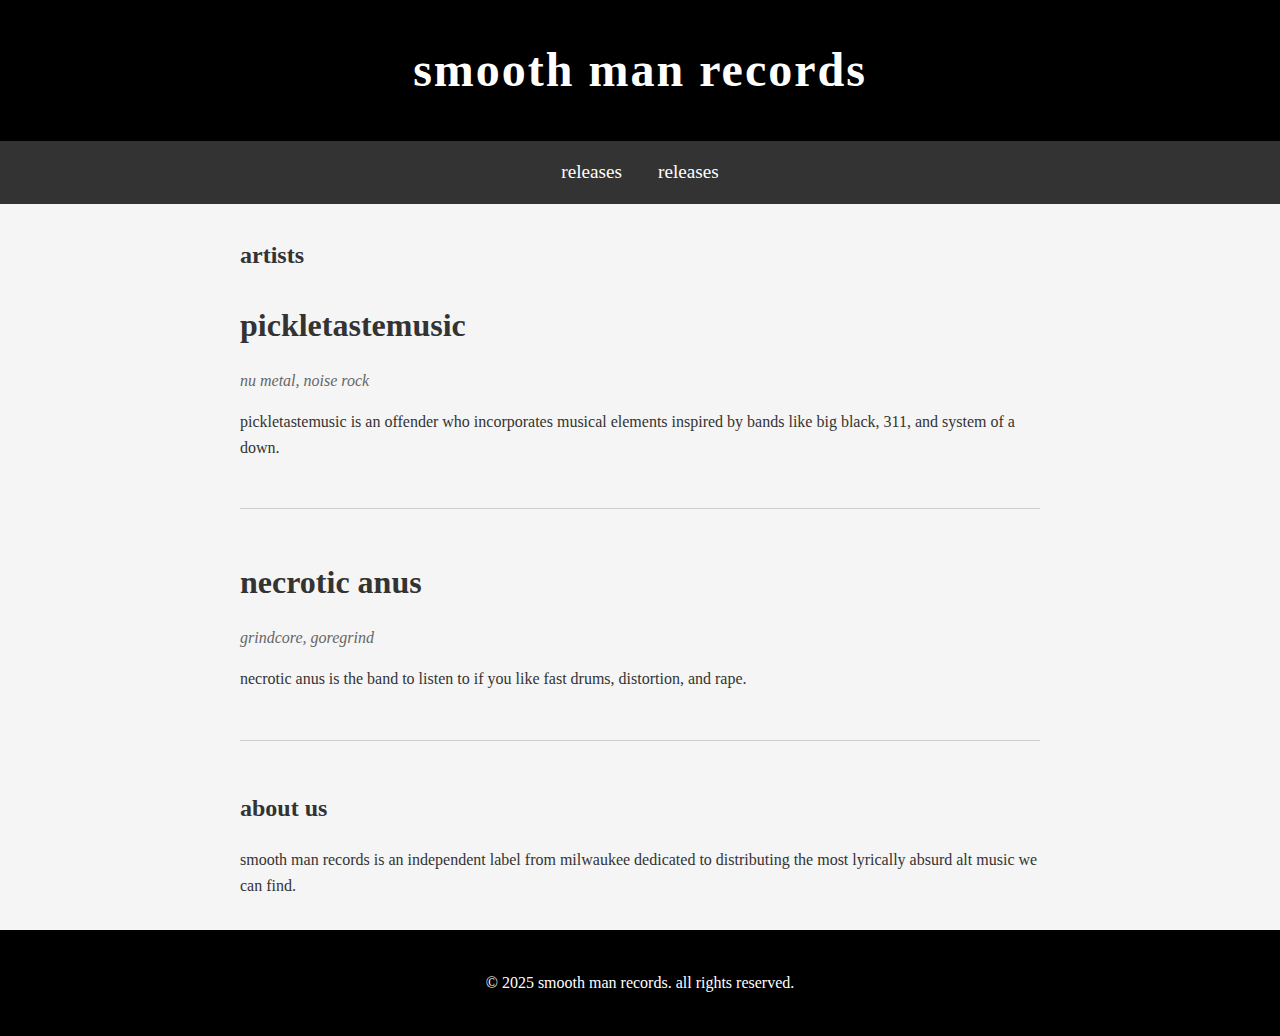
==== index.html @ 2591a284 "Update index.html" ====
<!DOCTYPE html>
<html lang="en">
<head>
    <meta charset="UTF-8">
    <meta name="viewport" content="width=device-width, initial-scale=1.0">
    <title>smooth man records</title>
    <style>
        body {
            font-family: 'Times New Roman', Times, serif;
            text-transform: lowercase;
            margin: 0;
            padding: 0;
            background-color: #f5f5f5;
            color: #333;
            line-height: 1.6;
        }
        
        header {
            background-color: #000;
            color: #fff;
            padding: 2rem;
            text-align: center;
        }
        
        h1 {
            font-size: 3rem;
            margin: 0;
            letter-spacing: 2px;
        }
        
        nav {
            background-color: #333;
            padding: 1rem;
            text-align: center;
        }
        
        nav a {
            color: #fff;
            text-decoration: none;
            margin: 0 1rem;
            font-size: 1.2rem;
        }
        
        nav a:hover {
            text-decoration: underline;
        }
        
        .container {
            max-width: 800px;
            margin: 2rem auto;
            padding: 0 2rem;
        }
        
        .band {
            margin-bottom: 3rem;
            border-bottom: 1px solid #ccc;
            padding-bottom: 2rem;
        }
        
        .band h2 {
            font-size: 2rem;
            margin-bottom: 0.5rem;
        }
        
        .genre {
            font-style: italic;
            color: #666;
        }
        
        footer {
            background-color: #000;
            color: #fff;
            text-align: center;
            padding: 1.5rem;
            margin-top: 2rem;
        }
    </style>
</head>
<body>
    <header>
        <h1>smooth man records</h1>
    </header>
    
    <nav>
        <a href="index.html">releases</a>
        <a href="releases.html">releases</a>
    </nav>
    
    <div class="container">
        <section class="artists">
            <h2>artists</h2>
            
            <div class="band">
                <h2>pickletastemusic</h2>
                <p class="genre">nu metal, noise rock</p>
                <p>pickletastemusic is an offender who incorporates musical elements inspired by bands like Big Black, 311, and System Of A Down.</p>
            </div>
            
            <div class="band">
                <h2>Necrotic Anus</h2>
                <p class="genre">grindcore, goregrind</p>
                <p>Necrotic Anus is the band to listen to if you like fast drums, distortion, and rape.</p>
            </div>
        </section>
        
        <section class="about">
            <h2>about us</h2>
            <p>Smooth Man Records is an independent label from Milwaukee dedicated to distributing the most lyrically absurd alt music we can find.</p>
        </section>
    </div>
    
    <footer>
        <p>&copy; 2025 smooth man records. all rights reserved.</p>
    </footer>
</body>
</html>
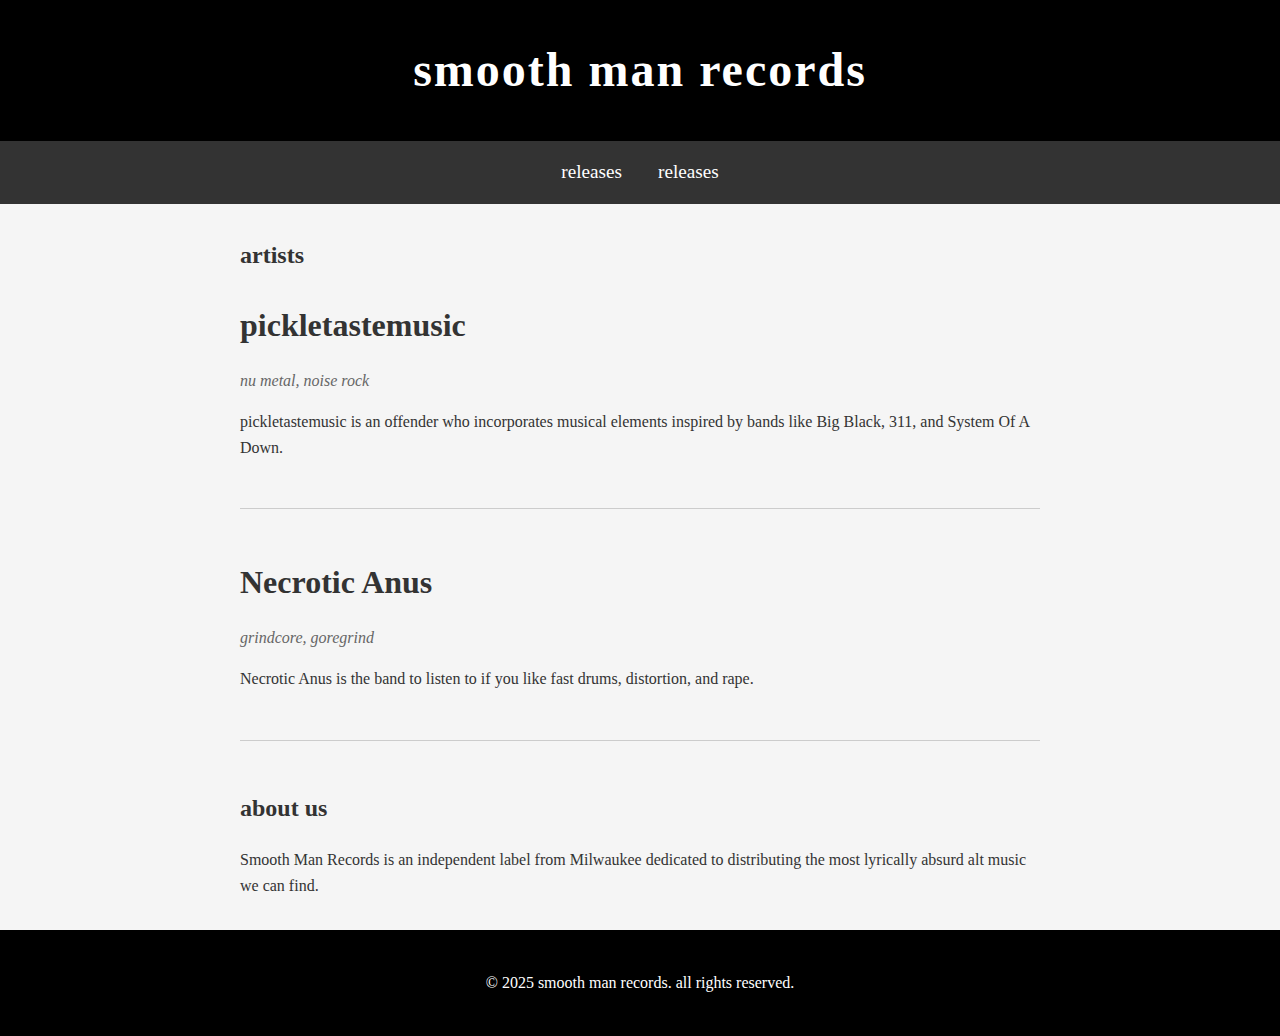
==== commit 2a5a7bc2: "Update index.html" ====
--- a/index.html
+++ b/index.html
@@ -7,7 +7,6 @@
     <style>
         body {
             font-family: 'Times New Roman', Times, serif;
-            text-transform: lowercase;
             margin: 0;
             padding: 0;
             background-color: #f5f5f5;
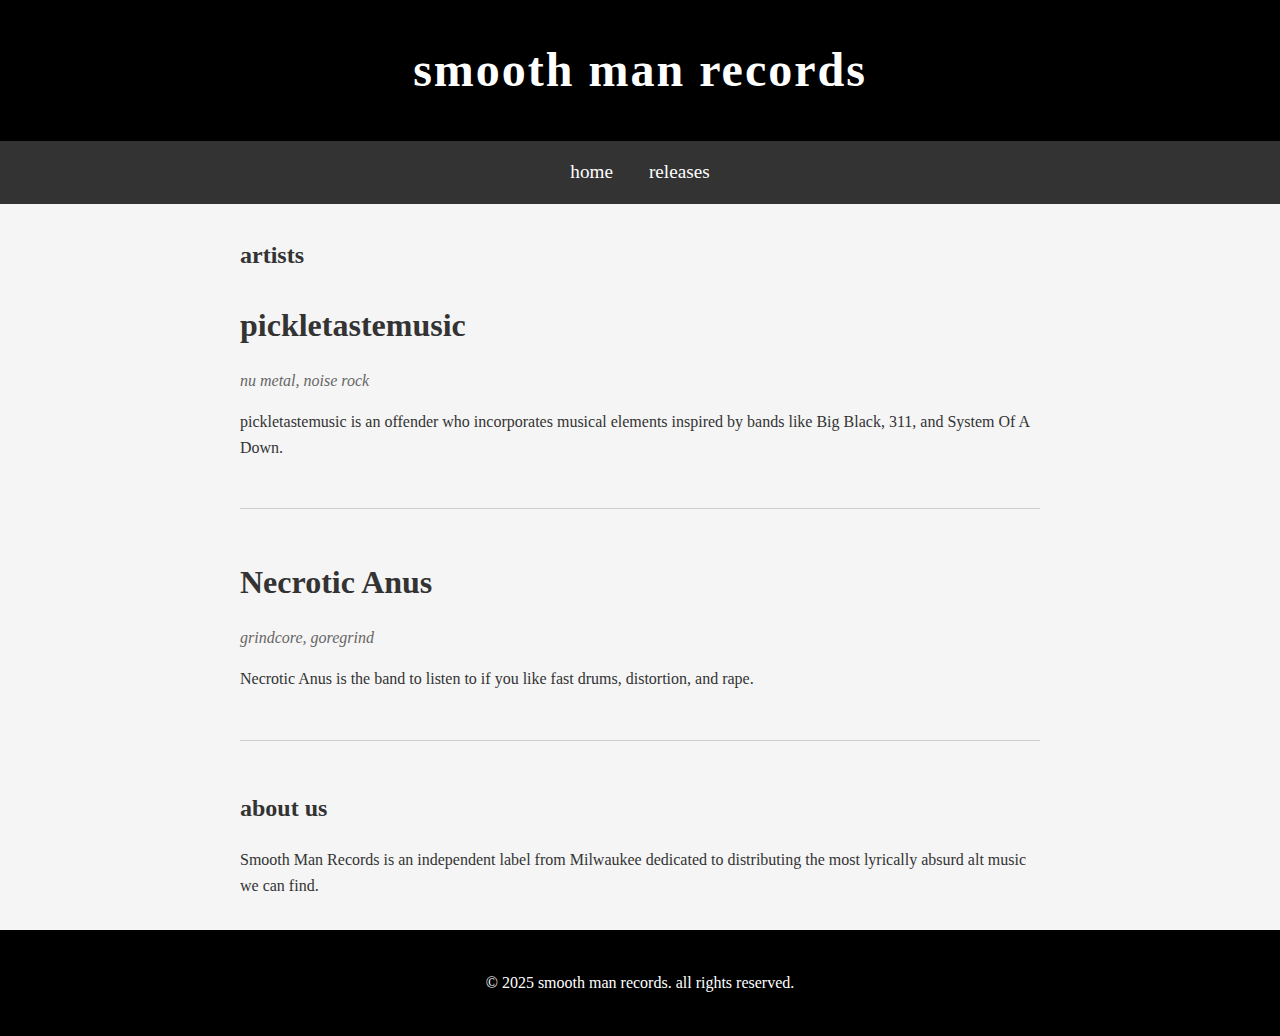
==== commit 5f153263: "Update index.html" ====
--- a/index.html
+++ b/index.html
@@ -81,7 +81,7 @@
     </header>
     
     <nav>
-        <a href="index.html">releases</a>
+        <a href="index.html">home</a>
         <a href="releases.html">releases</a>
     </nav>
     
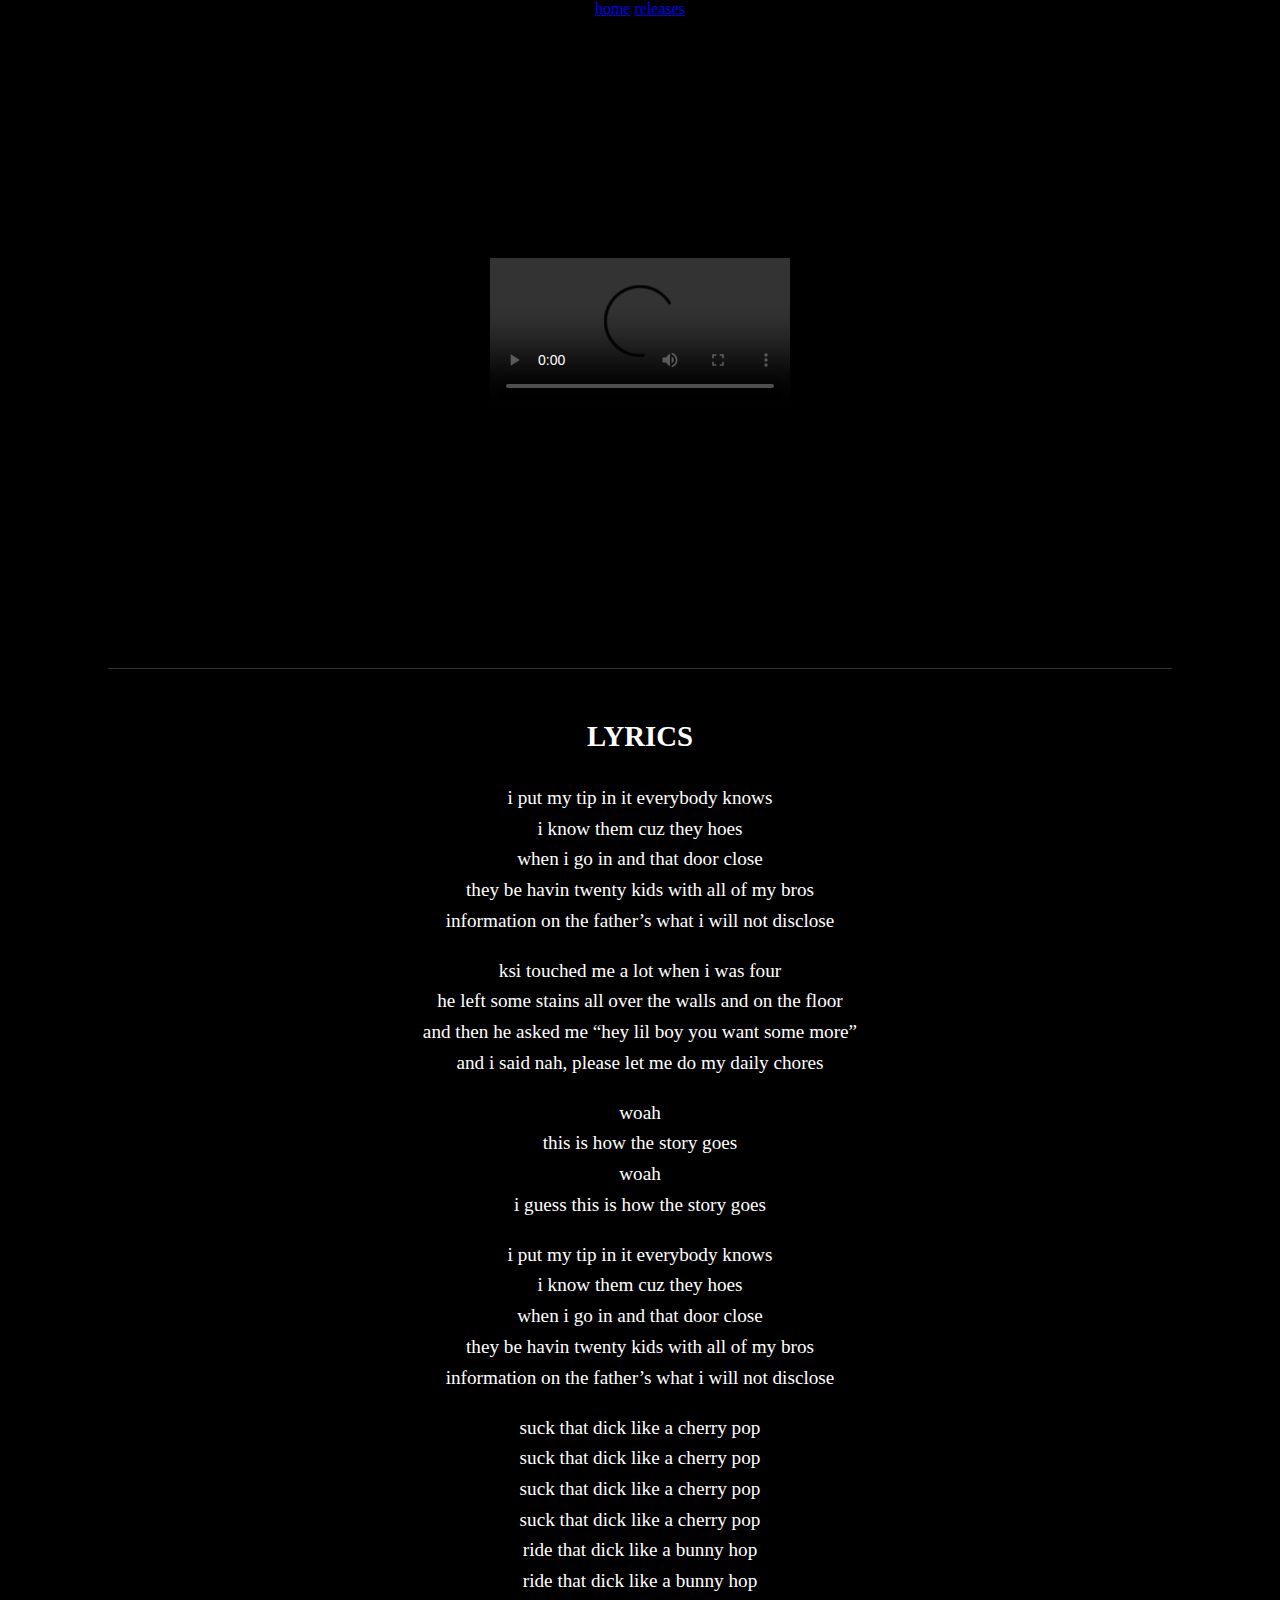
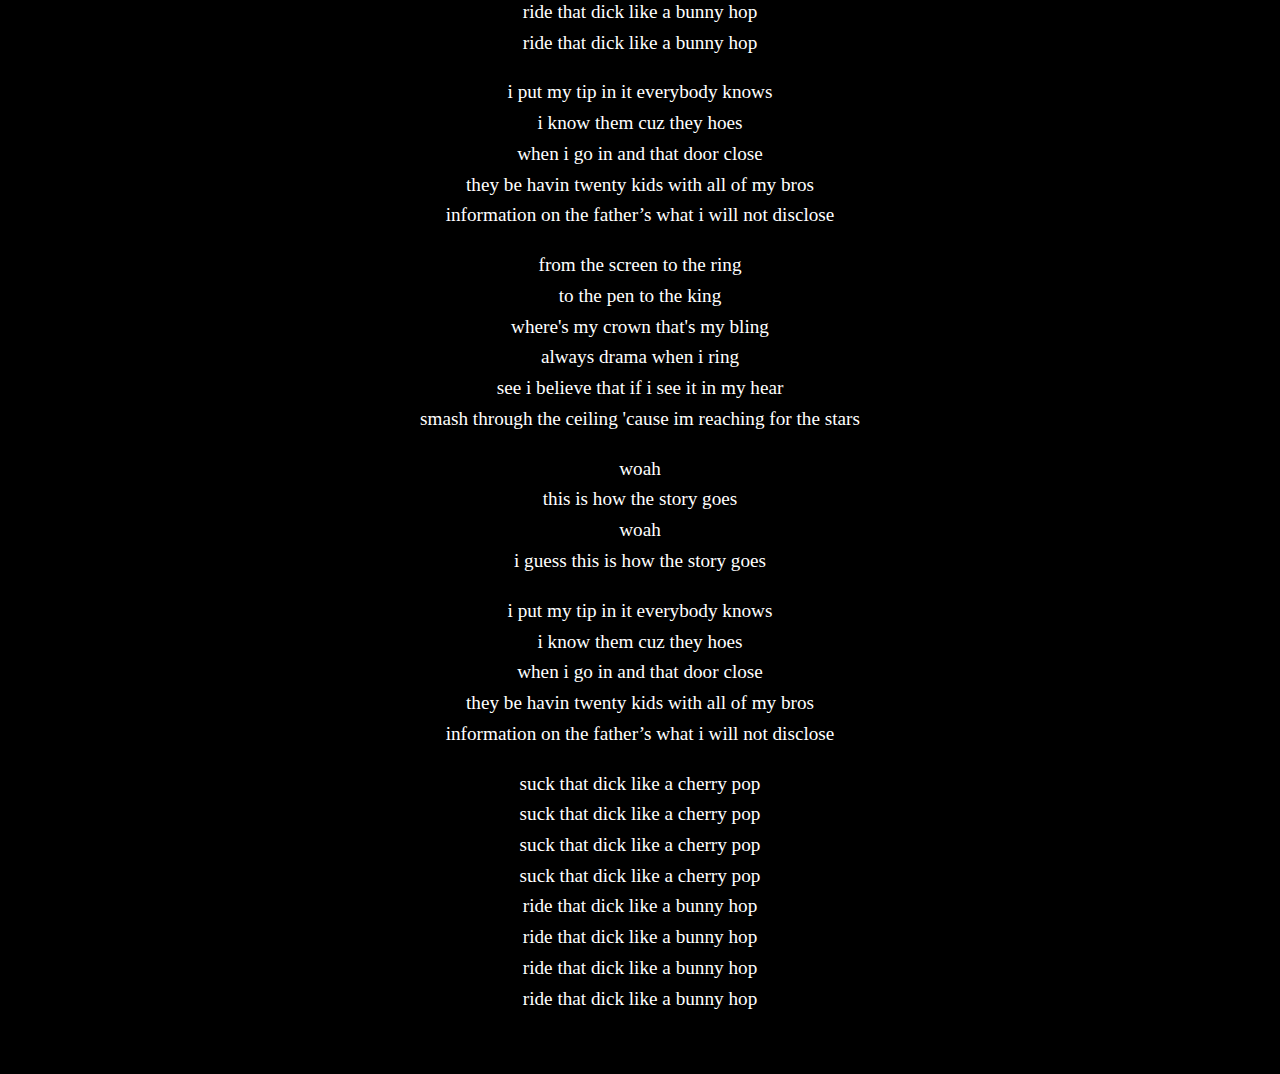
==== commit e7decf86: "Update index.html" ====
--- a/index.html
+++ b/index.html
@@ -3,113 +3,133 @@
 <head>
     <meta charset="UTF-8">
     <meta name="viewport" content="width=device-width, initial-scale=1.0">
-    <title>smooth man records</title>
+    <title>Smooth Man Records</title>
     <style>
         body {
-            font-family: 'Times New Roman', Times, serif;
+            background-color: black;
+            color: white;
             margin: 0;
             padding: 0;
-            background-color: #f5f5f5;
-            color: #333;
-            line-height: 1.6;
+            font-family: 'Times New Roman', Times, serif;
+            display: flex;
+            flex-direction: column;
+            align-items: center;
+            min-height: 100vh;
         }
         
-        header {
-            background-color: #000;
-            color: #fff;
-            padding: 2rem;
-            text-align: center;
+        .video-container {
+            width: 95vw;
+            height: 70vh; /* Adjust video height to leave space for lyrics */
+            display: flex;
+            justify-content: center;
+            align-items: center;
         }
         
-        h1 {
-            font-size: 3rem;
-            margin: 0;
-            letter-spacing: 2px;
+        video {
+            max-width: 100%;
+            max-height: 100%;
+            object-fit: contain;
         }
         
-        nav {
-            background-color: #333;
-            padding: 1rem;
+        .lyrics {
+            width: 80%;
+            margin: 20px auto;
+            padding: 20px;
             text-align: center;
-        }
-        
-        nav a {
-            color: #fff;
-            text-decoration: none;
-            margin: 0 1rem;
-            font-size: 1.2rem;
-        }
-        
-        nav a:hover {
-            text-decoration: underline;
-        }
-        
-        .container {
-            max-width: 800px;
-            margin: 2rem auto;
-            padding: 0 2rem;
-        }
-        
-        .band {
-            margin-bottom: 3rem;
-            border-bottom: 1px solid #ccc;
-            padding-bottom: 2rem;
-        }
-        
-        .band h2 {
-            font-size: 2rem;
-            margin-bottom: 0.5rem;
-        }
-        
-        .genre {
-            font-style: italic;
-            color: #666;
-        }
-        
-        footer {
-            background-color: #000;
-            color: #fff;
-            text-align: center;
-            padding: 1.5rem;
-            margin-top: 2rem;
+            font-size: 1.2em;
+            line-height: 1.6;
+            border-top: 1px solid #333;
         }
     </style>
 </head>
 <body>
-    <header>
-        <h1>smooth man records</h1>
-    </header>
-    
     <nav>
         <a href="index.html">home</a>
         <a href="releases.html">releases</a>
     </nav>
-    
-    <div class="container">
-        <section class="artists">
-            <h2>artists</h2>
-            
-            <div class="band">
-                <h2>pickletastemusic</h2>
-                <p class="genre">nu metal, noise rock</p>
-                <p>pickletastemusic is an offender who incorporates musical elements inspired by bands like Big Black, 311, and System Of A Down.</p>
-            </div>
-            
-            <div class="band">
-                <h2>Necrotic Anus</h2>
-                <p class="genre">grindcore, goregrind</p>
-                <p>Necrotic Anus is the band to listen to if you like fast drums, distortion, and rape.</p>
-            </div>
-        </section>
-        
-        <section class="about">
-            <h2>about us</h2>
-            <p>Smooth Man Records is an independent label from Milwaukee dedicated to distributing the most lyrically absurd alt music we can find.</p>
-        </section>
+    <div class="video-container">
+        <video controls autoplay>
+            <source src="pickletip.mp4" type="video/mp4">
+            Your browser does not support the video tag.
+        </video>
     </div>
     
-    <footer>
-        <p>&copy; 2025 smooth man records. all rights reserved.</p>
-    </footer>
+    <div class="lyrics">
+        <h2>LYRICS</h2>
+        <p>
+            i put my tip in it everybody knows<br>
+            i know them cuz they hoes<br>
+            when i go in and that door close<br>
+            they be havin twenty kids with all of my bros<br>
+            information on the father’s what i will not disclose<br>
+        </p>
+        <p>
+            ksi touched me a lot when i was four<br>
+            he left some stains all over the walls and on the floor<br>
+            and then he asked me “hey lil boy you want some more”<br>
+            and i said nah, please let me do my daily chores<br>
+        </p>
+        <p>
+            woah<br>
+            this is how the story goes<br>
+            woah<br>
+            i guess this is how the story goes<br>
+        </p>
+        <p>
+            i put my tip in it everybody knows<br>
+            i know them cuz they hoes<br>
+            when i go in and that door close<br>
+            they be havin twenty kids with all of my bros<br>
+            information on the father’s what i will not disclose<br>
+        </p>
+        <p>
+            suck that dick like a cherry pop<br>
+            suck that dick like a cherry pop<br>
+            suck that dick like a cherry pop<br>
+            suck that dick like a cherry pop<br>
+            ride that dick like a bunny hop<br>
+            ride that dick like a bunny hop<br>
+            ride that dick like a bunny hop<br>
+            ride that dick like a bunny hop<br>
+        </p>
+        <p>
+            i put my tip in it everybody knows<br>
+            i know them cuz they hoes<br>
+            when i go in and that door close<br>
+            they be havin twenty kids with all of my bros<br>
+            information on the father’s what i will not disclose<br>
+        </p>
+        <p>
+            from the screen to the ring<br>
+            to the pen to the king<br>
+            where's my crown that's my bling<br>
+            always drama when i ring<br>
+            see i believe that if i see it in my hear<br>
+            smash through the ceiling 'cause im reaching for the stars<br>
+        </p>
+        <p>
+            woah<br>
+            this is how the story goes<br>
+            woah<br>
+            i guess this is how the story goes<br>
+        </p>
+        <p>
+            i put my tip in it everybody knows<br>
+            i know them cuz they hoes<br>
+            when i go in and that door close<br>
+            they be havin twenty kids with all of my bros<br>
+            information on the father’s what i will not disclose<br>
+        </p>
+        <p>
+            suck that dick like a cherry pop<br>
+            suck that dick like a cherry pop<br>
+            suck that dick like a cherry pop<br>
+            suck that dick like a cherry pop<br>
+            ride that dick like a bunny hop<br>
+            ride that dick like a bunny hop<br>
+            ride that dick like a bunny hop<br>
+            ride that dick like a bunny hop<br>
+        </p>
+    </div>
 </body>
 </html>
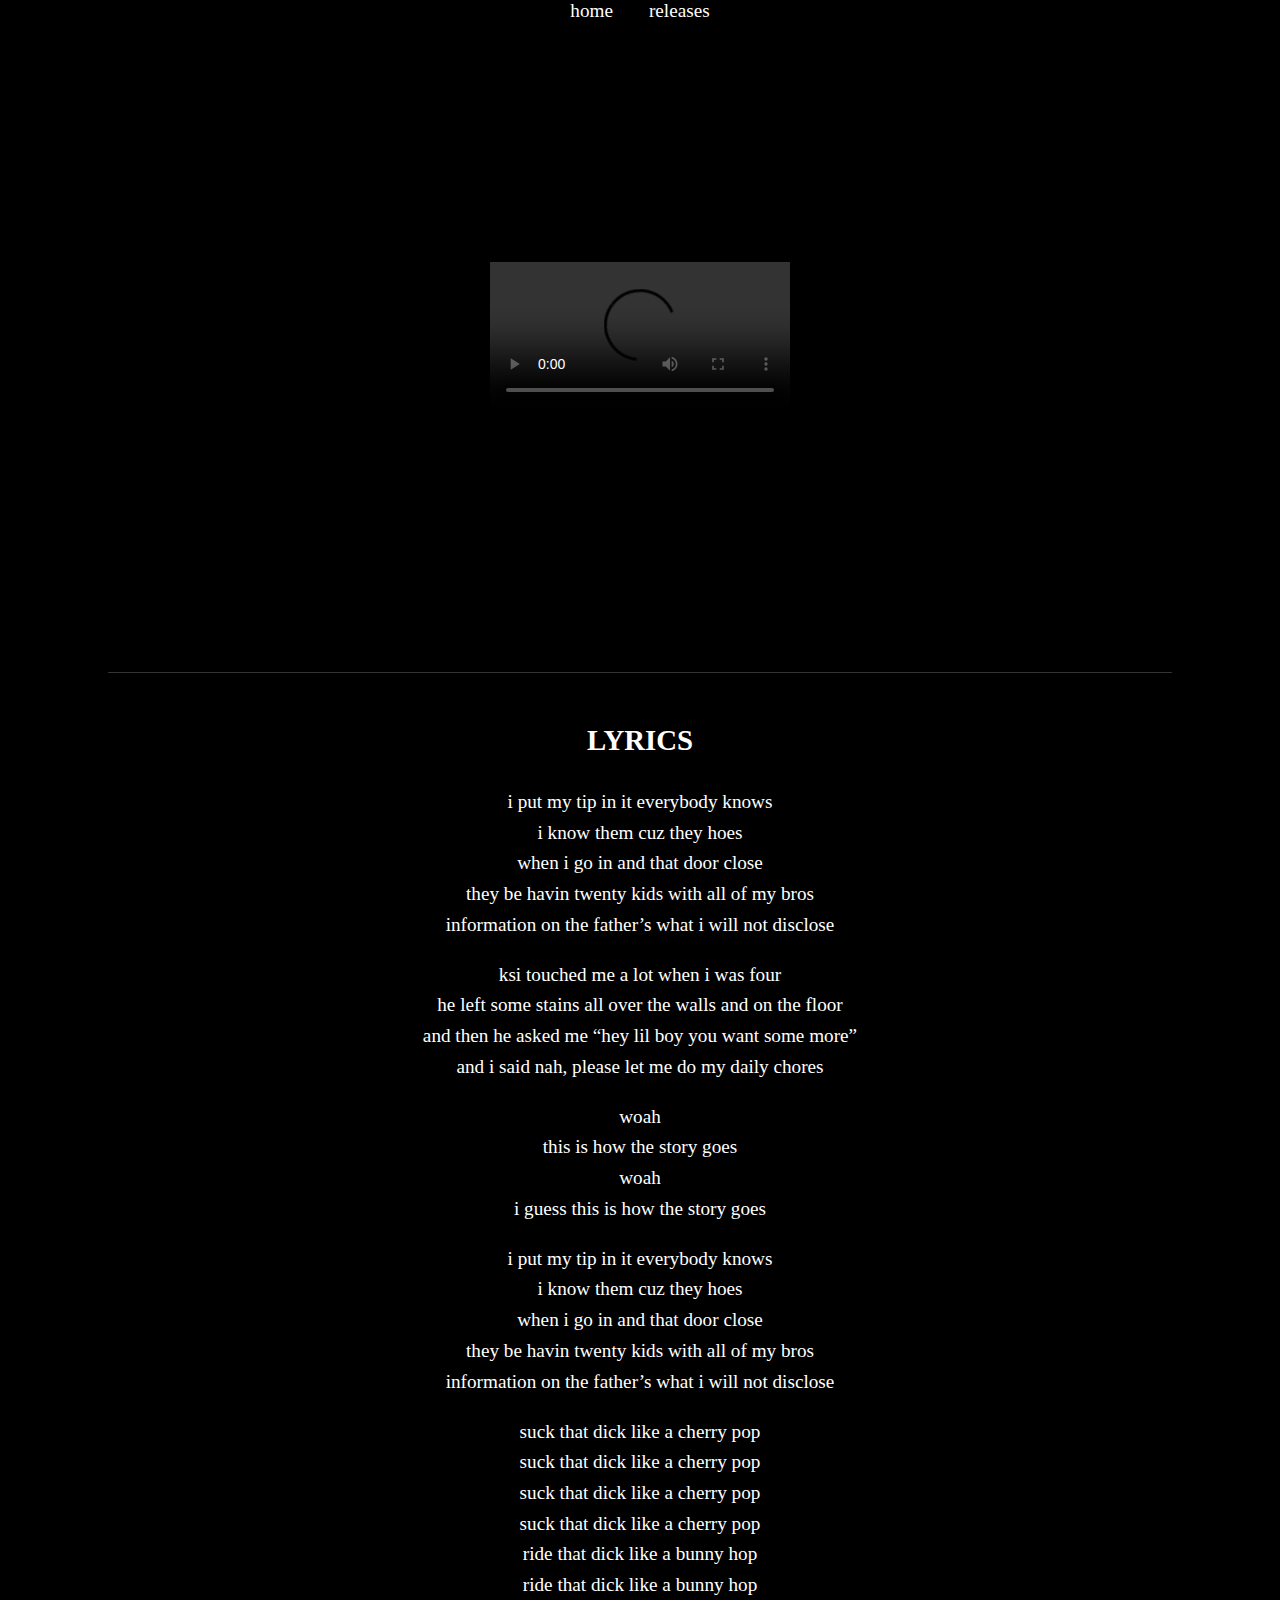
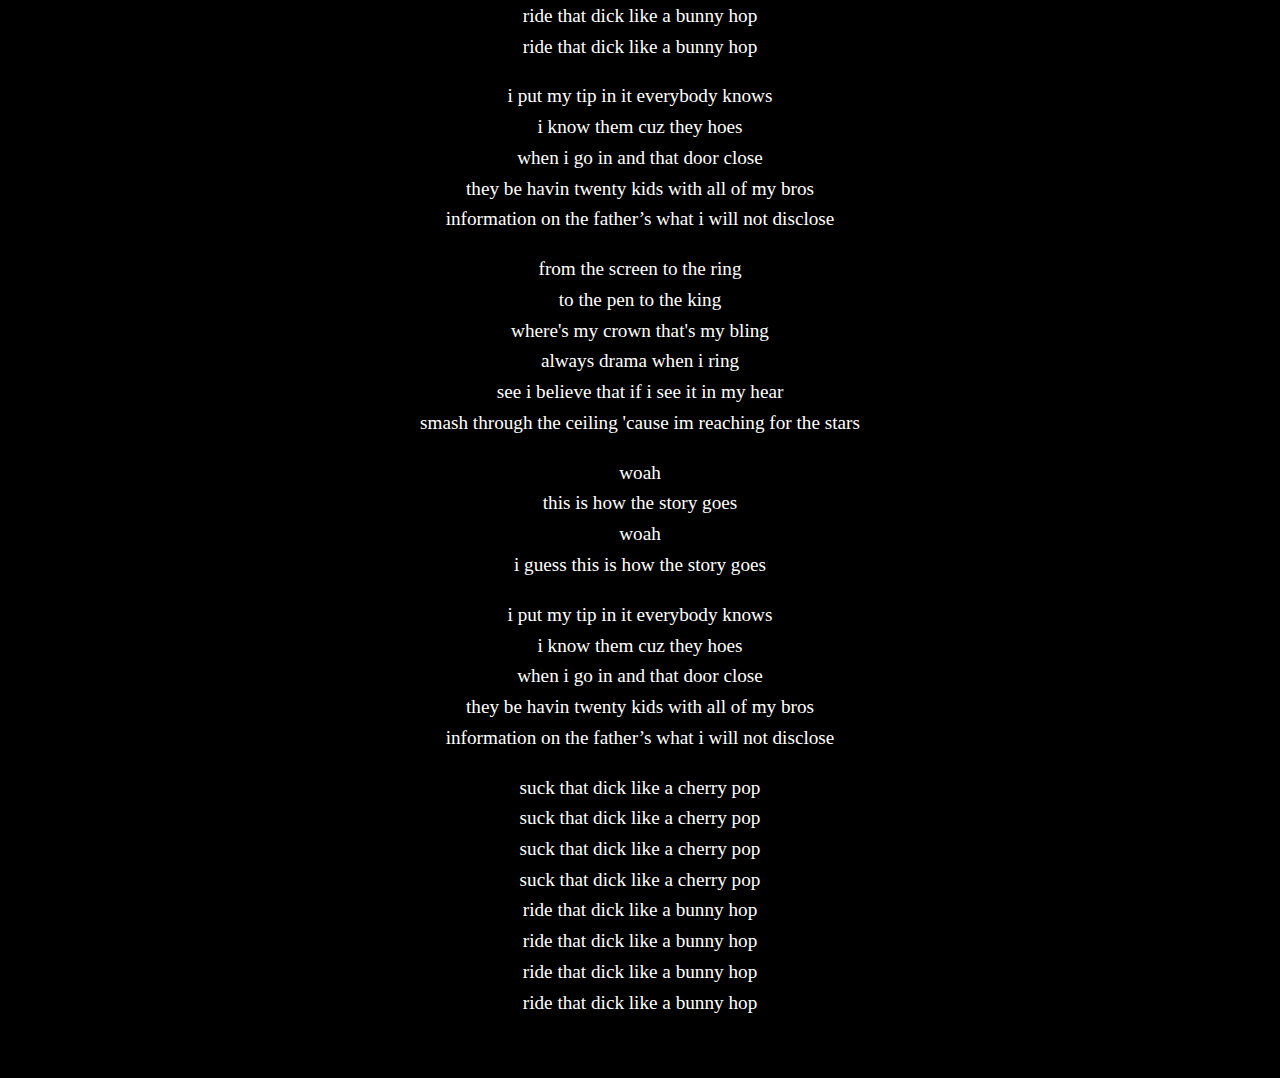
==== commit 94a78dc2: "Update index.html" ====
--- a/index.html
+++ b/index.html
@@ -40,6 +40,29 @@
             line-height: 1.6;
             border-top: 1px solid #333;
         }
+        nav a {
+    color: #fff;
+    text-decoration: none;
+    margin: 0 1rem;
+    font-size: 1.2rem;
+}
+
+nav a:hover {
+    text-decoration: underline;
+}
+        header {
+    background-color: #000;
+    color: #fff;
+    padding: 2rem;
+    text-align: center;
+    width: 100%;
+}
+
+h1 {
+    font-size: 3rem;
+    margin: 0;
+    letter-spacing: 2px;
+}
     </style>
 </head>
 <body>
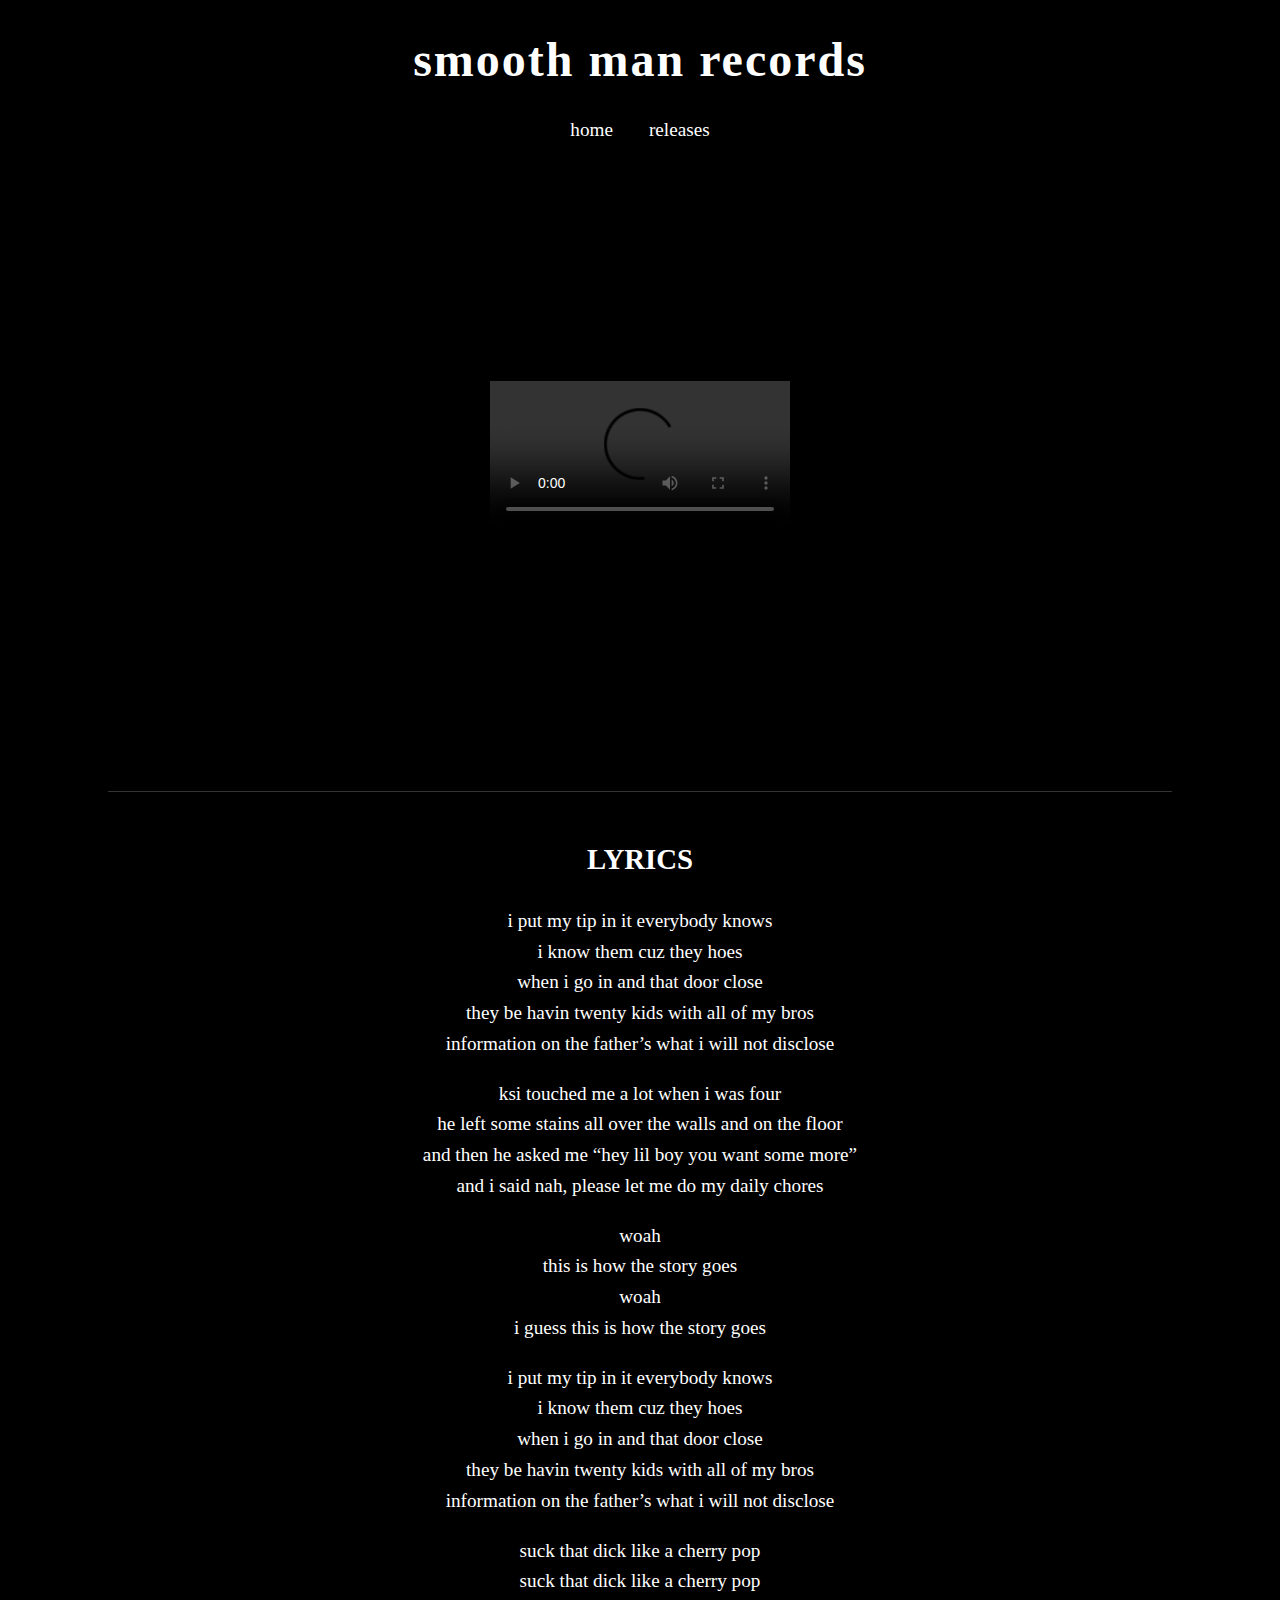
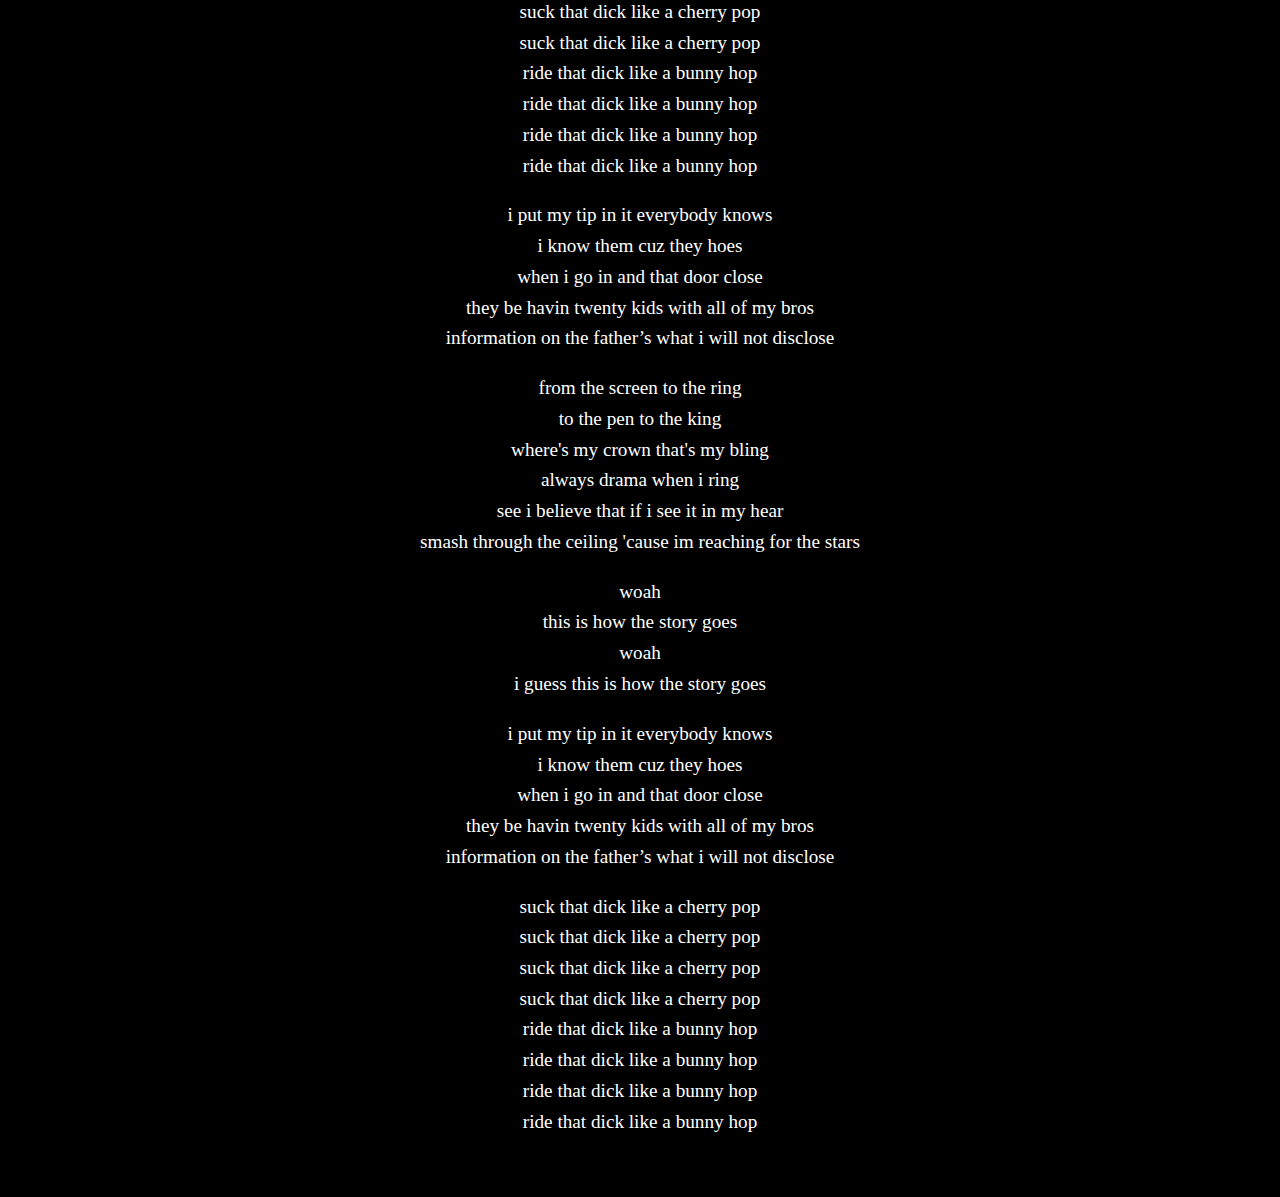
==== commit 53de93e7: "Update index.html" ====
--- a/index.html
+++ b/index.html
@@ -66,6 +66,9 @@
     </style>
 </head>
 <body>
+    <header>
+        <h1>smooth man records</h1>
+    </header>
     <nav>
         <a href="index.html">home</a>
         <a href="releases.html">releases</a>
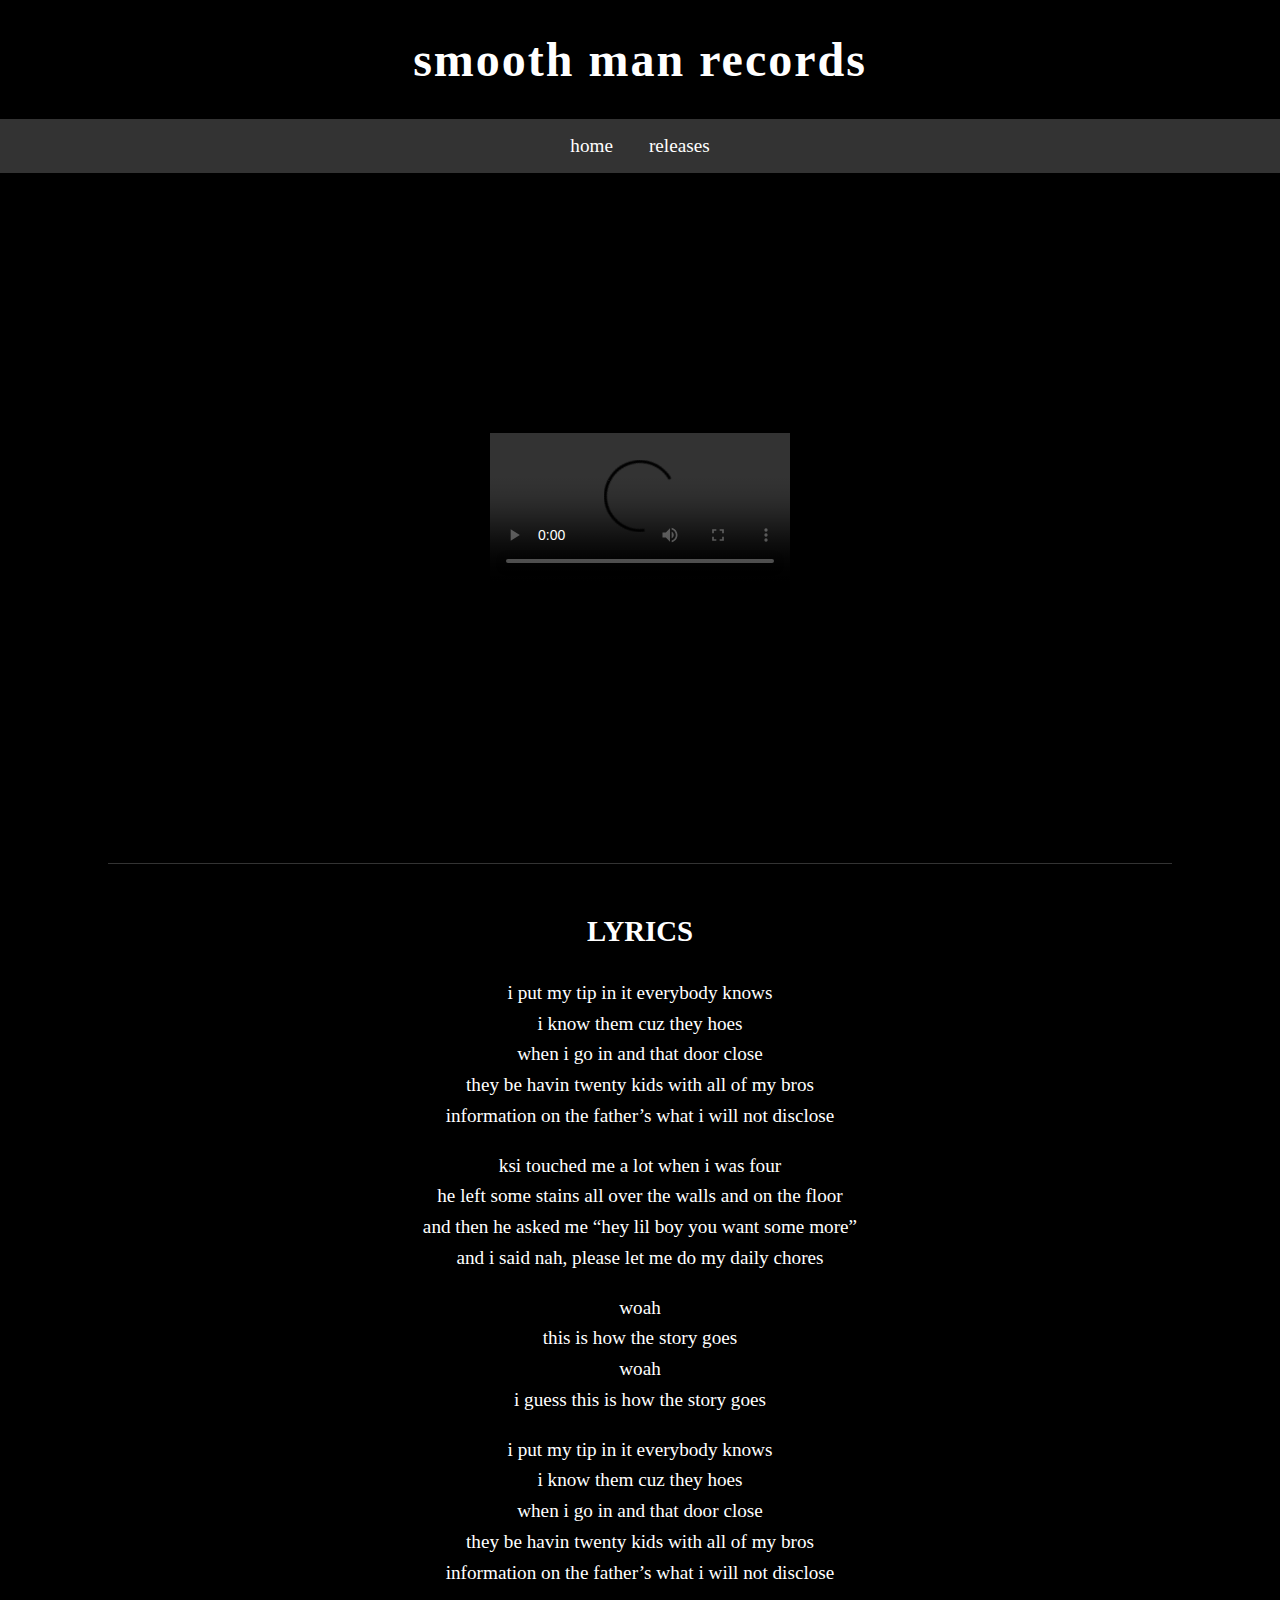
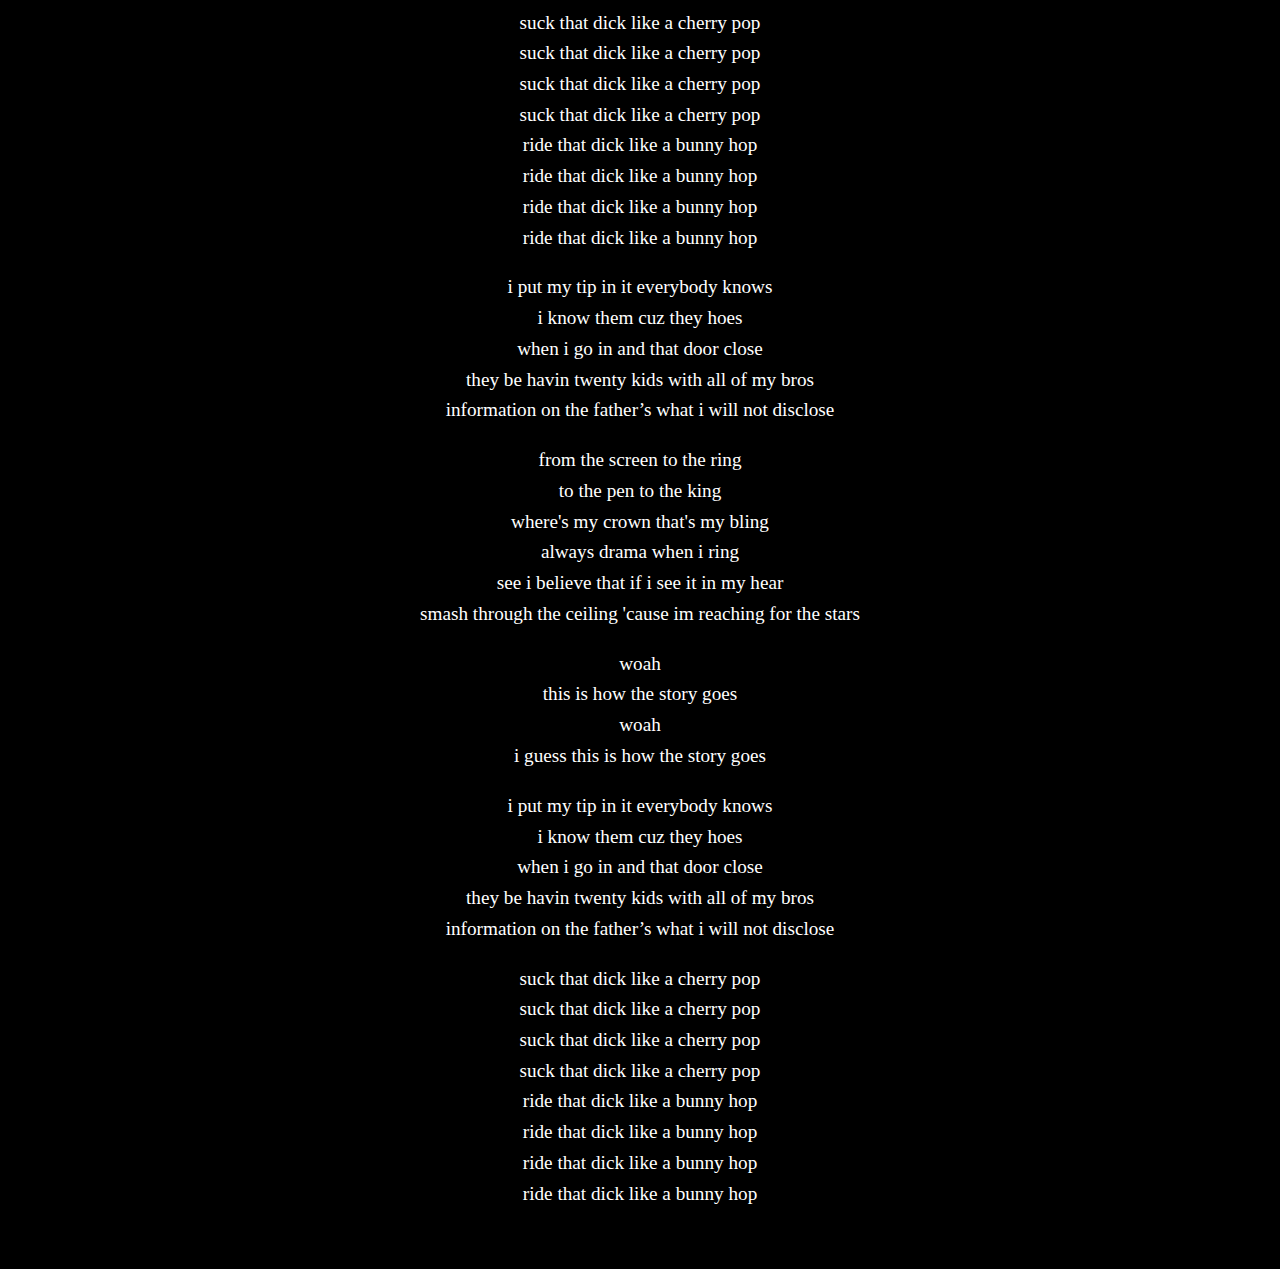
==== commit 31939d0f: "Update index.html" ====
--- a/index.html
+++ b/index.html
@@ -6,41 +6,39 @@
     <title>Smooth Man Records</title>
     <style>
         body {
-            background-color: black;
-            color: white;
-            margin: 0;
-            padding: 0;
-            font-family: 'Times New Roman', Times, serif;
-            display: flex;
-            flex-direction: column;
-            align-items: center;
-            min-height: 100vh;
-        }
-        
-        .video-container {
-            width: 95vw;
-            height: 70vh; /* Adjust video height to leave space for lyrics */
-            display: flex;
-            justify-content: center;
-            align-items: center;
-        }
-        
-        video {
-            max-width: 100%;
-            max-height: 100%;
-            object-fit: contain;
-        }
-        
-        .lyrics {
-            width: 80%;
-            margin: 20px auto;
-            padding: 20px;
-            text-align: center;
-            font-size: 1.2em;
-            line-height: 1.6;
-            border-top: 1px solid #333;
-        }
-        nav a {
+    background-color: black;
+    color: white;
+    margin: 0;
+    padding: 0;
+    font-family: 'Times New Roman', Times, serif;
+    display: flex;
+    flex-direction: column;
+    align-items: center;
+    min-height: 100vh;
+}
+
+header {
+    background-color: #000;
+    color: #fff;
+    padding: 2rem;
+    text-align: center;
+    width: 100%;
+}
+
+h1 {
+    font-size: 3rem;
+    margin: 0;
+    letter-spacing: 2px;
+}
+
+nav {
+    background-color: #333;
+    padding: 1rem;
+    text-align: center;
+    width: 100%;
+}
+
+nav a {
     color: #fff;
     text-decoration: none;
     margin: 0 1rem;
@@ -50,18 +48,66 @@
 nav a:hover {
     text-decoration: underline;
 }
-        header {
+
+.container {
+    max-width: 800px;
+    margin: 2rem auto;
+    padding: 0 2rem;
+    width: 95vw;
+}
+
+.video-container {
+    width: 95vw;
+    height: 70vh;
+    display: flex;
+    justify-content: center;
+    align-items: center;
+    margin: 20px 0;
+}
+
+video {
+    max-width: 100%;
+    max-height: 100%;
+    object-fit: contain;
+}
+
+.release {
+    margin-bottom: 2rem;
+    padding: 1.5rem;
+    background: #222;
+    box-shadow: 0 2px 5px rgba(255,255,255,0.1);
+    width: 100%;
+}
+
+.release h2 {
+    margin-top: 0;
+    border-bottom: 1px solid #444;
+    padding-bottom: 0.5rem;
+    color: white;
+}
+
+.release-info {
+    font-style: italic;
+    color: #aaa;
+}
+
+.lyrics {
+    width: 80%;
+    margin: 20px auto;
+    padding: 20px;
+    text-align: center;
+    font-size: 1.2em;
+    line-height: 1.6;
+    border-top: 1px solid #333;
+}
+
+footer {
     background-color: #000;
     color: #fff;
-    padding: 2rem;
-    text-align: center;
-    width: 100%;
-}
-
-h1 {
-    font-size: 3rem;
-    margin: 0;
-    letter-spacing: 2px;
+    text-align: center;
+    padding: 1.5rem;
+    margin-top: 2rem;
+    width: 100%;
 }
     </style>
 </head>
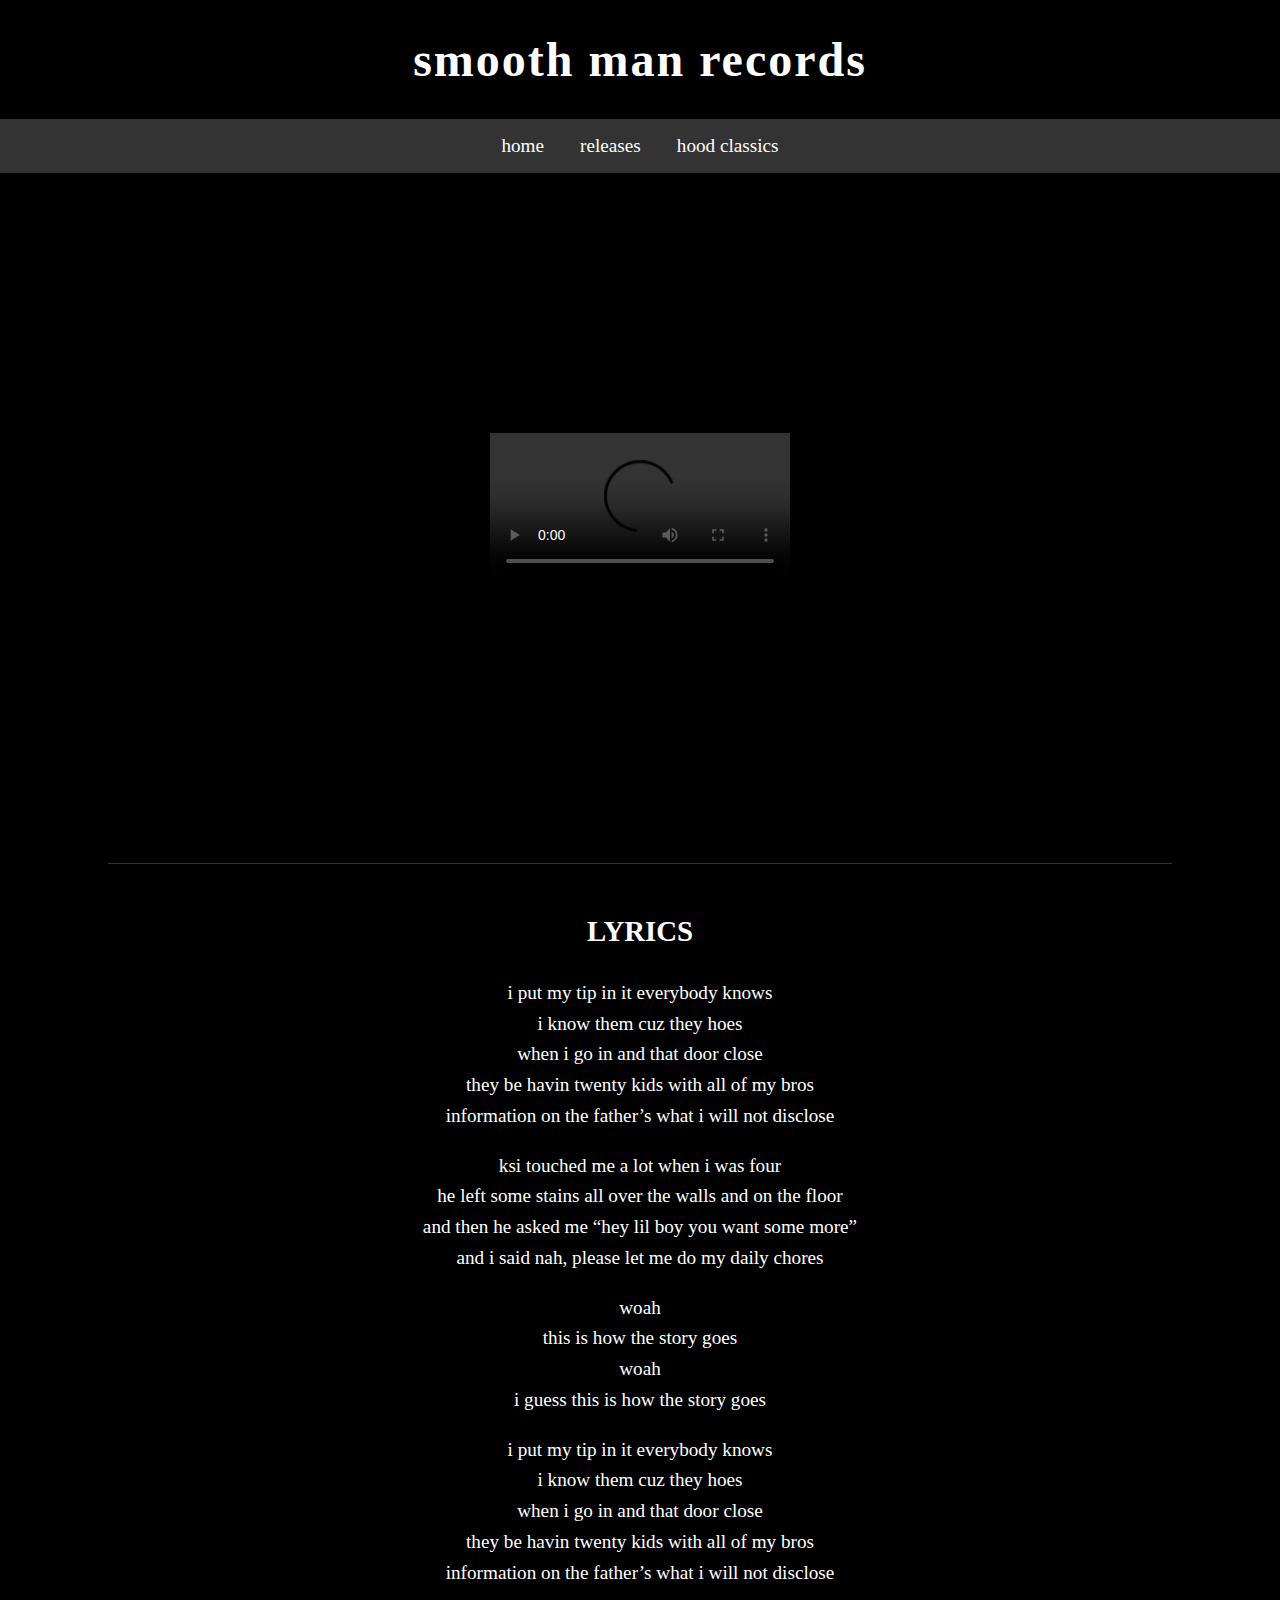
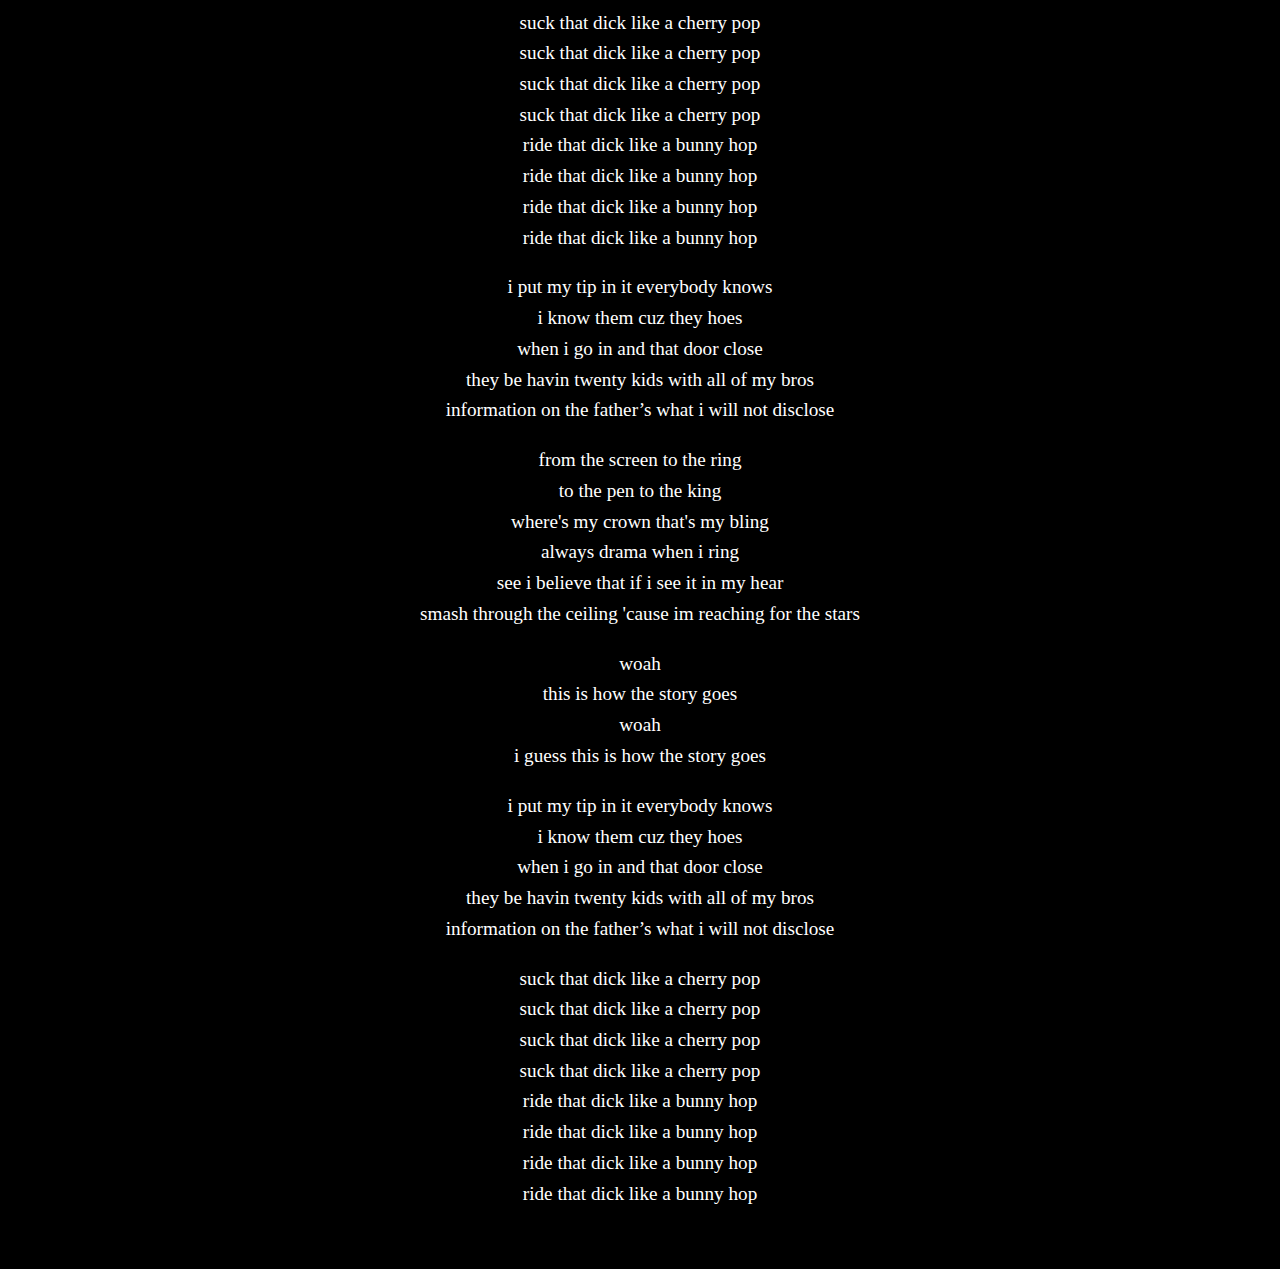
==== commit b9351b73: "Update index.html" ====
--- a/index.html
+++ b/index.html
@@ -118,6 +118,7 @@
     <nav>
         <a href="index.html">home</a>
         <a href="releases.html">releases</a>
+        <a href="hoodclassics.html">hood classics</a>
     </nav>
     <div class="video-container">
         <video controls autoplay>
